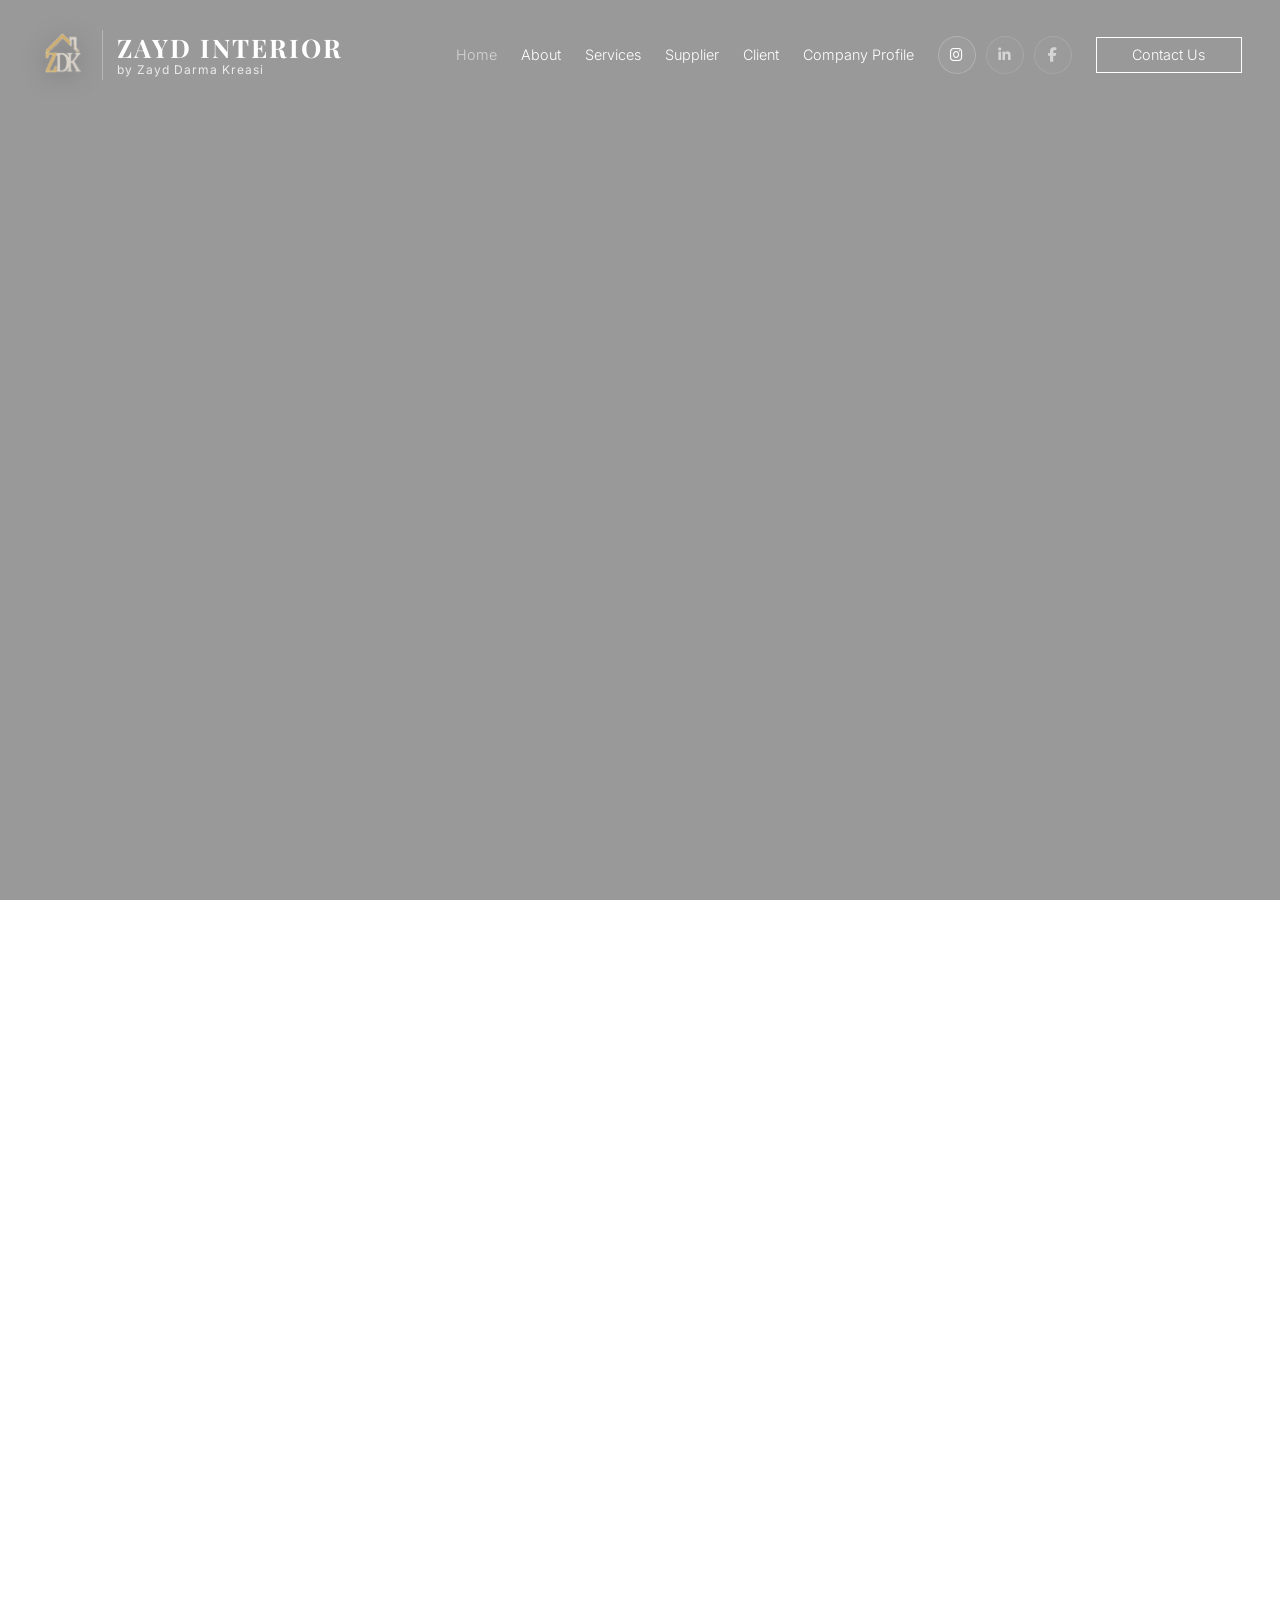
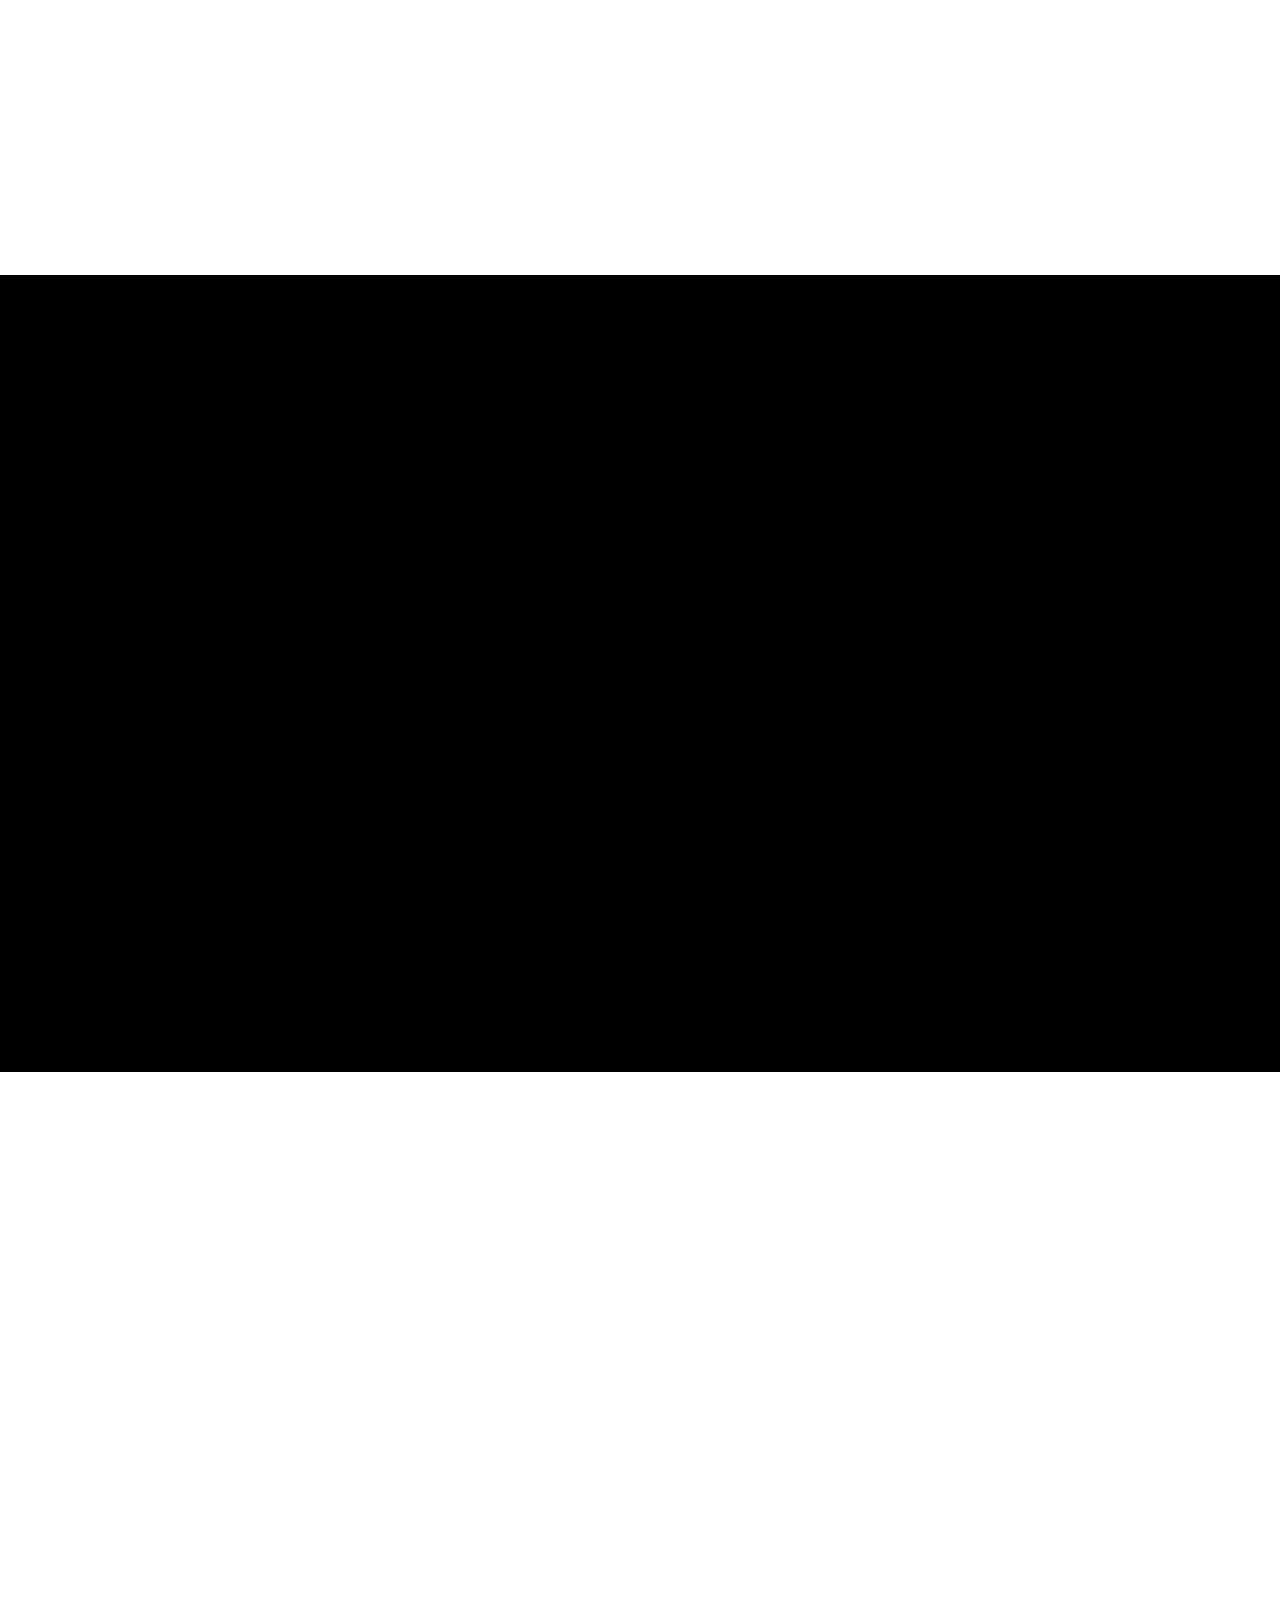
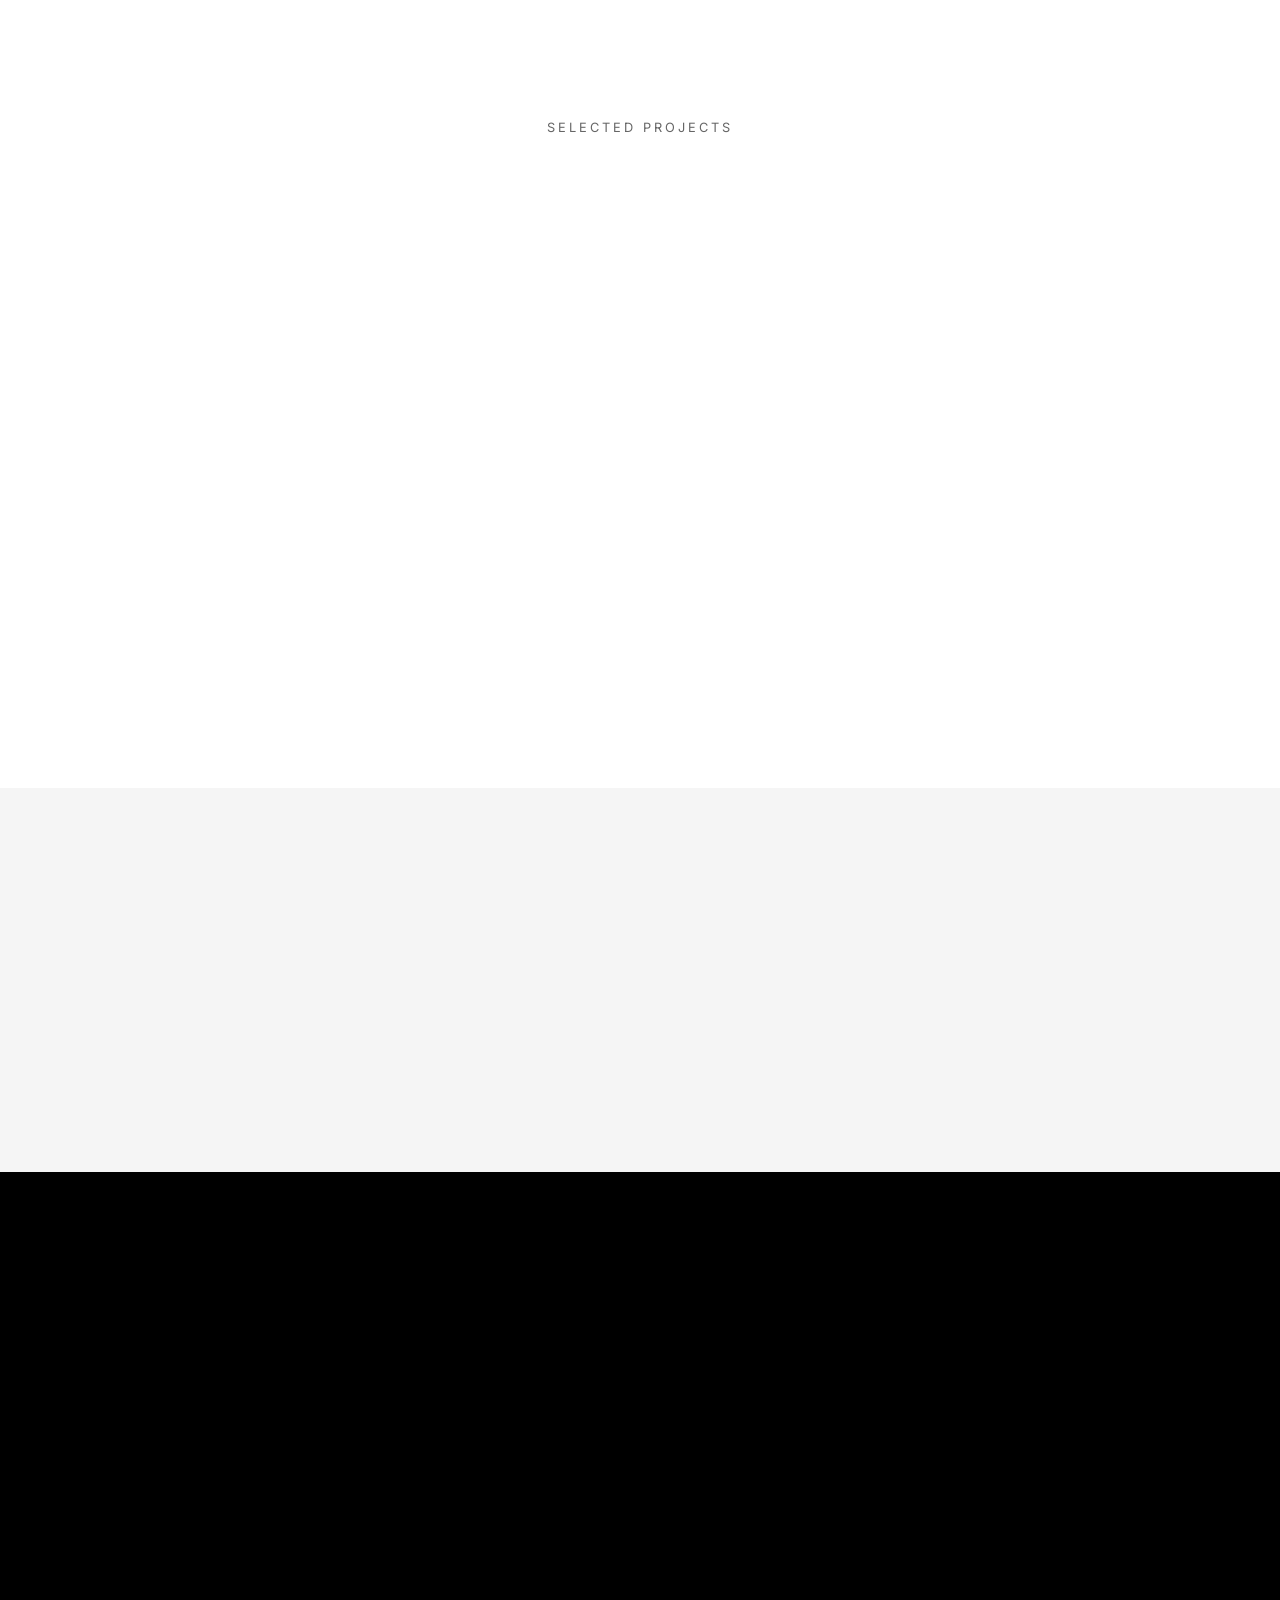
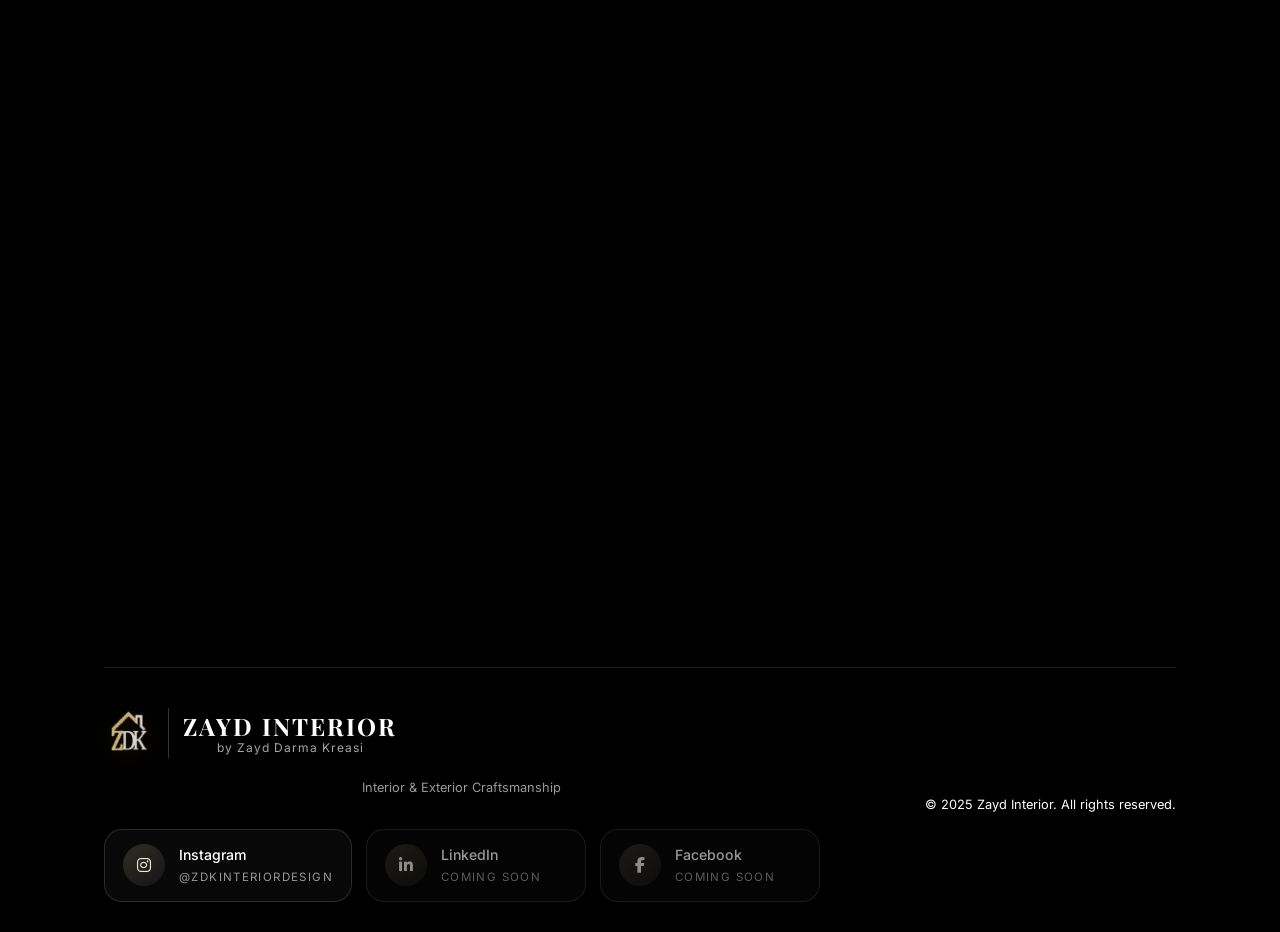
==== index.html @ 75aa4191 "Upload Interior" ====
<!DOCTYPE html>
<html lang="en">
<head>
    <meta charset="UTF-8">
    <meta name="viewport" content="width=device-width, initial-scale=1.0">
    <title>ZAYD INTERIOR | Timeless Interior Design</title>
    <!-- Google Fonts: Playfair Display for Headings, Inter for Body -->
    <link href="https://fonts.googleapis.com/css2?family=Inter:wght@300;400;500&family=Playfair+Display:wght@400;600;700&display=swap" rel="stylesheet">
    <!-- Lucide Icons CDN -->
    <script src="https://unpkg.com/lucide@latest"></script>
    <link rel="stylesheet" href="https://cdnjs.cloudflare.com/ajax/libs/font-awesome/6.5.1/css/all.min.css">
    <link rel="stylesheet" href="style.css">
</head>
<body>

    <!-- NAVBAR -->
    <nav class="navbar" id="navbar">
        <div class="nav-container">
            <!-- Brand Identity -->
            <a href="index.html" class="brand-wrapper">
                <span class="brand-mark" aria-hidden="true">
                    <img src="logo-zdk-transparent.png" alt="" class="brand-img brand-img-light">
                    <img src="logo-zdk-premium-dark.png" alt="" class="brand-img brand-img-dark">
                </span>
                <div class="brand-divider"></div>
                <div class="brand-text-wrapper">
                    <span class="brand-title">ZAYD INTERIOR</span>
                    <span class="brand-subtext">by Zayd Darma Kreasi</span>
                </div>
            </a>
            <button class="mobile-toggle" id="mobile-toggle">
            <i data-lucide="menu"></i>
            </button>
            <ul class="nav-links" id="nav-links">
                <li><a href="index.html" class="active">Home</a></li>
                <li><a href="#about">About</a></li>
                <li><a href="services.html">Services</a></li>
                <li><a href="supplier.html">Supplier</a></li>
                <li><a href="client.html">Client</a></li>
                <li><a href="ZDK.pdf" download>Company Profile</a></li>
                <li class="social-nav">
                    <a href="https://www.instagram.com/zdkinteriordesign/" target="_blank" rel="noreferrer" class="social-icon-link" aria-label="Instagram">
                        <i class="fa-brands fa-instagram"></i>
                    </a>
                    <a href="#" class="social-icon-link is-placeholder" aria-label="LinkedIn coming soon" title="LinkedIn coming soon">
                        <i class="fa-brands fa-linkedin-in"></i>
                    </a>
                    <a href="#" class="social-icon-link is-placeholder" aria-label="Facebook coming soon" title="Facebook coming soon">
                        <i class="fa-brands fa-facebook-f"></i>
                    </a>
                </li>
                <li><a href="#footer" class="contact-btn">Contact Us</a></li>
            </ul>
        </div>
    </nav>

    <!-- HERO SECTION -->
    <section class="hero">
        <div class="hero-overlay"></div>
        <div class="hero-content reveal">
            <span class="subtitle" style="color: rgba(255,255,255,0.8);">PREMIUM DESIGN STUDIO</span>
            <h1>Interior dan Exterior<br>Craftsmanship</h1>
            <p>Turning architectural visions into refined reality with precision and soul.</p>
            <div class="hero-btns">
                <a href="services.html" class="btn-primary">Explore Services</a>
                <a href="#footer" class="btn-outline">Start Project</a>
            </div>
        </div>
    </section>

    <!-- ABOUT SECTION -->
    
    <section class="section about" id="about">
        <div class="container">
            <div class="about-grid">
                <div class="about-text reveal">
                    <span class="subtitle">ESTABLISHED 2010</span>
                    <h2>More Than Just a Best, We Build Great Partnership</h2>

                    <p>
                        PT Zayd Darma Kreasi (ZDK) adalah kontraktor pembuatan interior dan eksterior furnitur yang berdedikasi untuk memberikan pelayanan terbaik guna menjamin kepuasan pelanggan dan mitra bisnis kami.
                    </p>

                    <p>
                        Kami berkomitmen mewujudkan ruang interior menjadi sesuatu yang fungsional, estetis, dan sesuai dengan preferensi pelanggan melalui efisiensi biaya dan waktu.
                    </p>
                    
                    <div class="values-grid">
                        <div class="value-item">
                            <h4>Visi</h4>
                            <p>
                                Menjadi perusahaan jasa yang mampu memberikan pelayanan kepada pelanggan secara paripurna, mampu mewujudkan harapan pendiri dan karyawan, serta menjunjung tinggi nilai-nilai luhur dalam segala aspek kehidupan.
                            </p>
                        </div>
                        <div class="value-item">
                            <h4>Misi</h4>
                            <p>
                                Menyediakan layanan kontraktor interior dan eksterior furnitur yang profesional, kreatif, tepat kualitas, dan kompetitif melalui pengelolaan perusahaan yang efektif agar memberi nilai terbaik bagi pelanggan, mitra, dan masyarakat.
                            </p>
                        </div>
                    </div>
                </div>

                <div class="about-img reveal">
                    <img src="https://images.unsplash.com/photo-1497366216548-37526070297c?auto=format&fit=crop&q=80&w=1200" alt="ZDK Office">
                </div>
            </div>
        </div>
    </section>

    <!-- CORE VALUES (Updated from PDF Page 4) -->
    <section class="section values-section" style="background: #000; color: #fff;">
        <div class="container">
            <div class="section-header reveal">
                <h2 style="color: #fff;">Core Values</h2>
            </div>
            <div class="services-grid">
                <div class="service-card reveal" style="background: #111;">
                    <i data-lucide="users"></i>
                    <h3>Customer Focus</h3>
                    <p>Memberikan pelayanan terbaik dan bermutu secara cepat, tepat, efektif, dan efisien.</p>
                </div>
                <div class="service-card reveal" style="background: #111;">
                    <i data-lucide="award"></i>
                    <h3>Professional</h3>
                    <p>Tim kompeten dan handal. "The Right Man in The Right Place" untuk hasil maksimal.</p>
                </div>
                <div class="service-card reveal" style="background: #111;">
                    <i data-lucide="shield-check"></i>
                    <h3>Integritas</h3>
                    <p>Menjunjung tinggi standar etika dan patuh pada peraturan hukum yang berlaku.</p>
                </div>
                <div class="service-card reveal" style="background: #111;">
                    <i data-lucide="lightbulb"></i>
                    <h3>Innovative</h3>
                    <p>Berani beradaptasi dan terbuka terhadap cara-cara baru yang inovatif.</p>
                </div>
            </div>
        </div>
    </section>


    <!-- FEATURED SERVICES PREVIEW -->
    <section class="section">
        <div class="container">
            <div class="section-header reveal">
                <h2>Our Services</h2>
                <a href="services.html" class="text-link">Lihat Detail <i data-lucide="arrow-right"></i></a>
            </div>
            <div class="services-grid">
                <div class="service-card reveal">
                    <h3>Interior and Exterior Design</h3>
                    <p>Merancang ruang yang unik, memikat, dan sesuai dengan gaya estetika Anda.</p>
                </div>
                <div class="service-card reveal">
                    <h3>Custom Furniture</h3>
                    <p>Produksi furnitur kustom berkualitas tinggi: lemari, meja, kursi, dan rak.</p>
                </div>
                <div class="service-card reveal">
                    <h3>Architectural Services</h3>
                    <p>Perencanaan, desain, hingga pengawasan pembangunan struktur fisik bangunan.</p>
                </div>
            </div>
        </div>
    </section>


    <!-- PORTFOLIO GRID -->
    <section class="section portfolio">
        <div class="container">
            <span class="subtitle center">SELECTED PROJECTS</span>
            <div class="portfolio-grid">
                <div class="portfolio-item reveal">
                    <img src="https://images.unsplash.com/photo-1600210492486-724fe5c67fb0?auto=format&fit=crop&q=80&w=800" alt="Project 1">
                    <div class="overlay">
                        <span>Modern Penthouse</span>
                    </div>
                </div>
                <div class="portfolio-item reveal">
                    <img src="https://images.unsplash.com/photo-1600607687920-4e2a09cf159d?auto=format&fit=crop&q=80&w=800" alt="Project 2">
                    <div class="overlay">
                        <span>Minimalist Studio</span>
                    </div>
                </div>
                <div class="portfolio-item reveal">
                    <img src="https://images.unsplash.com/photo-1600566753376-12c8ab7fb75b?auto=format&fit=crop&q=80&w=800" alt="Project 3">
                    <div class="overlay">
                        <span>The Glass House</span>
                    </div>
                </div>
            </div>
        </div>
    </section>

    <!-- TESTIMONIAL -->
    <section class="section testimonial">
        <div class="container">
            <div class="testimonial-content reveal">
                <i data-lucide="quote" class="quote-icon"></i>
                <p class="quote-text">"Aetheria transformed our vision into a reality that exceeded all expectations. Their eye for detail and commitment to minimalism is unparalleled."</p>
                <span class="author">— Alexander Vane, CEO of Zenith</span>
            </div>
        </div>
    </section>

    <!-- FOOTER -->
    <!-- FOOTER & CONTACT SECTION -->
    <footer class="footer" id="footer">
        <div class="container">
            <div class="contact-header reveal">
                <span class="subtitle">KONTAK INFORMASI</span>
                <h2>"Quality Product, Honest Service, Great Value"</h2>
            </div>

            <div class="contact-info-grid reveal">
                <div class="info-card">
                    <i data-lucide="map-pin"></i>
                    <h4>Main Office</h4>
                    <p>Mediterania Regency Cikunir Blok C104–105, Bekasi Selatan</p>
                </div>
                <div class="info-card">
                    <i data-lucide="building"></i>
                    <h4>Rep. Office</h4>
                    <p>Jl. Jempang BII/13, Bendungan Hilir, Jakarta Pusat</p>
                </div>
                <div class="info-card">
                    <i data-lucide="factory"></i>
                    <h4>Workshop</h4>
                    <p>Jl. Al-Husnah No.89, Jatikramat, Jatiasih Bekasi</p>
                </div>
                <div class="info-card">
                    <i data-lucide="phone"></i>
                    <h4>WhatsApp</h4>
                    <p>+62 813-8032-2095</p>
                    <a href="https://wa.me/6281380322095" class="info-link">Hubungi Kami</a>
                </div>
                <div class="info-card">
                    <i data-lucide="instagram"></i>
                    <h4>Instagram</h4>
                    <p>@zdkinteriordesign</p>
                    <a href="https://www.instagram.com/zdkinteriordesign/" target="_blank" class="info-link">Follow Portfolio</a>
                </div>
            </div>

            <div class="footer-main-grid">
                <!-- Contact Form -->
                <div class="footer-form reveal">
                    <form id="contactForm">
                        <div class="form-row">
                            <input type="text" placeholder="Full Name" required>
                            <input type="email" placeholder="Email Address" required>
                        </div>
                        <textarea placeholder="Message" rows="5" required></textarea>
                        <button type="submit" class="btn-primary">Send Inquiry</button>
                    </form>
                </div>

                <!-- Map Embed (Monochrome Style via CSS) -->
                <div class="footer-map reveal" id="map-frame">
                    <iframe 
                        src="https://www.google.com/maps/embed?pb=!1m17!1m12!1m3!1d991.4939442879167!2d106.95720108638587!3d-6.266915942845864!2m3!1f0!2f0!3f0!3m2!1i1024!2i768!4f13.1!3m2!1m1!2s!5e0!3m2!1sid!2sid!4v1776066994315!5m2!1sid!2sid" 
                        width="100%" height="300" style="border:0;" allowfullscreen="" loading="lazy">
                    </iframe>
                </div>
            </div>

            <div class="footer-bottom">
                <div class="footer-info">
                    <a href="index.html" class="brand-wrapper footer-brand">
                        <span class="brand-mark" aria-hidden="true">
                            <img src="logo-zdk-transparent.png" alt="" class="brand-img brand-img-light">
                            <img src="logo-zdk-premium-dark.png" alt="" class="brand-img brand-img-dark">
                        </span>
                        <div class="brand-divider"></div>
                        <div class="brand-text-wrapper">
                            <span class="brand-title">ZAYD INTERIOR</span>
                            <span class="brand-subtext">by Zayd Darma Kreasi</span>
                        </div>
                    </a>
                    <p>Interior & Exterior Craftsmanship</p>

                    <div class="social-links">
                        <a href="https://www.instagram.com/zdkinteriordesign/" target="_blank" rel="noreferrer" class="social-badge-link">
                            <span class="social-badge-icon"><i class="fa-brands fa-instagram"></i></span>
                            <span class="social-badge-copy">
                                <span class="social-platform">Instagram</span>
                                <span class="social-handle">@zdkinteriordesign</span>
                            </span>
                        </a>
                        <a href="#" class="social-badge-link is-placeholder" aria-label="LinkedIn coming soon" title="LinkedIn coming soon">
                            <span class="social-badge-icon"><i class="fa-brands fa-linkedin-in"></i></span>
                            <span class="social-badge-copy">
                                <span class="social-platform">LinkedIn</span>
                                <span class="social-handle">Coming soon</span>
                            </span>
                        </a>
                        <a href="#" class="social-badge-link is-placeholder" aria-label="Facebook coming soon" title="Facebook coming soon">
                            <span class="social-badge-icon"><i class="fa-brands fa-facebook-f"></i></span>
                            <span class="social-badge-copy">
                                <span class="social-platform">Facebook</span>
                                <span class="social-handle">Coming soon</span>
                            </span>
                        </a>
                    </div>
                </div>
                <p>&copy; 2025 Zayd Interior. All rights reserved.</p>
            </div>
        </div>
    </footer>

    <script src="script.js"></script>
</body>
</html>
---- style.css ----
/* GLOBAL STYLES */
:root {
    --black: #000000;
    --white: #ffffff;
    --gray-light: #f5f5f5;
    --gray-text: #666666;
    --transition: all 0.4s cubic-bezier(0.165, 0.84, 0.44, 1);
}

* {
    margin: 0;
    padding: 0;
    box-sizing: border-box;
}

html {
    scroll-behavior: smooth;
}

body {
    font-family: 'Inter', sans-serif;
    line-height: 1.6;
    color: var(--black);
    background-color: var(--white);
    overflow-x: hidden;
}

h1, h2, h3 {
    font-family: 'Playfair Display', serif;
    font-weight: 600;
}

a {
    text-decoration: none;
    color: inherit;
    transition: var(--transition);
}

ul { list-style: none; }

img {
    width: 100%;
    display: block;
    object-fit: cover;
}

.container {
    max-width: 1200px;
    margin: 0 auto;
    padding: 0 5%;
}

.section {
    padding: 100px 0;
}

.subtitle {
    display: block;
    font-size: 0.8rem;
    letter-spacing: 3px;
    text-transform: uppercase;
    margin-bottom: 20px;
    color: var(--gray-text);
}

.subtitle.center { text-align: center; }

/* NAVBAR */
.navbar {
    position: fixed;
    top: 0;
    width: 100%;
    padding: 30px 0;
    z-index: 1000;
    transition: var(--transition);
}

.navbar.solid {
    background: var(--white);
    padding: 15px 0;
    box-shadow: 0 2px 10px rgba(0,0,0,0.05);
}

.navbar.solid .nav-links a {
    color: var(--black);
}


.nav-container {
    max-width: 1440px;
    margin: 0 auto;
    display: flex;
    justify-content: space-between;
    align-items: center;
    gap: 28px;
    padding: 0 3%;
}

.nav-icon-link {
    display: flex;
    align-items: center;
    color: inherit;
    opacity: 0.8;
    transition: var(--transition);
}

.nav-icon-link:hover {
    opacity: 1;
    transform: translateY(-2px);
}

.nav-icon-link i {
    width: 20px;
    height: 20px;
}

.nav-links {
    display: flex;
    gap: 24px;
    align-items: center;
    flex-wrap: nowrap;
    justify-content: flex-end;
}

.nav-links a {
    color: var(--white);
    font-size: 0.9rem;
    font-weight: 300;
    white-space: nowrap;
}

.nav-links a:hover, .nav-links a.active {
    opacity: 0.6;
}

.social-nav {
    display: flex;
    align-items: center;
    gap: 10px;
}

.social-icon-link {
    width: 38px;
    height: 38px;
    display: inline-flex;
    align-items: center;
    justify-content: center;
    border: 1px solid rgba(255, 255, 255, 0.22);
    border-radius: 999px;
    color: inherit;
    background: rgba(255, 255, 255, 0.04);
    backdrop-filter: blur(10px);
    transition: var(--transition);
}

.social-icon-link:hover {
    transform: translateY(-2px);
    border-color: rgba(255, 255, 255, 0.45);
    background: rgba(255, 255, 255, 0.1);
}

.social-icon-link.is-placeholder {
    opacity: 0.58;
    pointer-events: none;
    cursor: default;
}

.social-icon-link.is-placeholder:hover {
    transform: none;
    background: rgba(255, 255, 255, 0.04);
    border-color: rgba(255, 255, 255, 0.22);
}

.contact-btn {
    display: inline-flex;
    align-items: center;
    justify-content: center;
    border: 1px solid currentColor;
    padding: 10px 22px;
    min-width: 146px;
    white-space: nowrap;
    line-height: 1;
    flex-shrink: 0;
}

.mobile-toggle {
    display: none;
    background: none;
    border: none;
    color: inherit;
    cursor: pointer;
}

/* HERO */
.hero {
    height: 100vh;
    background: url('https://images.unsplash.com/photo-1618221195710-dd6b41faaea6?auto=format&fit=crop&q=80&w=1920') no-repeat center center/cover;
    display: flex;
    align-items: center;
    position: relative;
    color: var(--white);
}

.hero-overlay {
    position: absolute;
    top: 0; left: 0; width: 100%; height: 100%;
    background: rgba(0,0,0,0.4);
}

.hero-content {
    position: relative;
    z-index: 1;
    max-width: 800px;
    margin-left: 10%;
}

.hero h1 {
    font-size: clamp(2.5rem, 7vw, 5.5rem); /* Lebih bold dan besar */
    line-height: 1;
    margin-bottom: 25px;
    font-weight: 700;
}

.hero-btns {
    display: flex;
    gap: 20px;
}

.hero p {
    font-size: 1.2rem;
    margin-bottom: 40px;
    font-weight: 300;
}

/* BUTTONS */
.btn-primary {
    display: inline-block;
    padding: 15px 35px;
    background: var(--black);
    color: var(--white) !important;
    border: 1px solid var(--black);
    text-transform: uppercase;
    font-size: 0.8rem;
    letter-spacing: 2px;
}

.btn-primary:hover {
    background: transparent;
    color: var(--black) !important;
}

.btn-outline {
    display: inline-block;
    padding: 15px 35px;
    background: transparent;
    color: var(--white) !important;
    border: 1px solid var(--white);
    text-transform: uppercase;
    font-size: 0.8rem;
    letter-spacing: 2px;
    transition: var(--transition);
}

.btn-outline:hover {
    background: var(--white);
    color: var(--black) !important;
}

/* ABOUT */
.about-grid {
    display: grid;
    grid-template-columns: 1fr 1fr;
    gap: 80px;
    align-items: center;
}

/* HEADING */
.about-text h2 {
    font-size: 2.5rem;
    margin-bottom: 25px;
    line-height: 1.3;
}

/* JUSTIFIED PARAGRAPH (FIX RATA KIRI-KANAN) */
.about-text p {
    text-align: justify;
    text-justify: inter-word;
    line-height: 1.8;
    margin-bottom: 16px;
    color: var(--gray-text);
}

/* VISUAL FIX: kurangi “word stretching” di layar kecil */
@media (max-width: 768px) {
    .about-text p {
        text-align: left;
    }
}

/* VALUES SECTION */
.values-grid {
    margin-top: 30px;
    padding-left: 20px;
    border-left: 2px solid var(--black);
}

/* ITEM */
.value-item {
    margin-bottom: 20px;
}

.value-item + .value-item {
    margin-top: 26px;
    padding-top: 26px;
    border-top: 1px solid rgba(0, 0, 0, 0.08);
}

.value-item h4 {
    font-size: 1rem;
    margin-bottom: 8px;
}

/* TEXT DALAM VALUE IKUT JUSTIFY */
.value-item p {
    text-align: justify;
    text-justify: inter-word;
    line-height: 1.7;
}

/* IMAGE */
.about-img img {
    width: 100%;
    height: 100%;
    border-radius: 12px;
    object-fit: cover;
}

/* RESPONSIVE GRID */
@media (max-width: 992px) {
    .about-grid {
        grid-template-columns: 1fr;
        gap: 40px;
    }
}

.service-desc span {
    font-size: 0.9rem;
    font-weight: 700;
    letter-spacing: 2px;
    color: var(--gray-text);
    display: block;
    margin-bottom: 10px;
}


/* SERVICE CARDS */
.section-header {
    display: flex;
    justify-content: space-between;
    align-items: flex-end;
    margin-bottom: 60px;
}

.section-header h2 { font-size: 2.5rem; }

.services-grid {
    display: grid;
    grid-template-columns: repeat(3, 1fr);
    gap: 30px;
}

.service-card {
    padding: 50px 40px;
    background: var(--gray-light);
    transition: var(--transition);
}

.service-card:hover {
    transform: translateY(-10px);
    background: var(--black);
    color: var(--white);
}

.service-card i {
    width: 32px; height: 32px;
    margin-bottom: 30px;
}

.service-card h3 {
    margin-bottom: 15px;
}

/* SUPPLIER PAGE */
.supplier-page {
    background:
        radial-gradient(circle at top left, rgba(208, 177, 126, 0.12), transparent 30%),
        radial-gradient(circle at top right, rgba(0, 0, 0, 0.06), transparent 35%),
        linear-gradient(135deg, #f8f4ee 0%, #f2ede5 44%, #fcfbf8 100%);
}

.supplier-hero {
    position: relative;
    padding: 170px 0 100px;
    overflow: hidden;
}

.supplier-hero::before,
.supplier-hero::after {
    content: "";
    position: absolute;
    inset: auto;
    border-radius: 999px;
    filter: blur(10px);
    pointer-events: none;
}

.supplier-hero::before {
    width: 320px;
    height: 320px;
    top: 40px;
    right: -80px;
    background: rgba(205, 174, 121, 0.18);
}

.supplier-hero::after {
    width: 240px;
    height: 240px;
    bottom: -30px;
    left: -40px;
    background: rgba(255, 255, 255, 0.65);
}

.supplier-shell {
    position: relative;
    z-index: 1;
    display: grid;
    grid-template-columns: 1.05fr 0.95fr;
    gap: 40px;
    align-items: start;
}

.supplier-intro .subtitle {
    margin-bottom: 18px;
}

.supplier-intro h1 {
    font-size: clamp(2.8rem, 7vw, 5.5rem);
    line-height: 0.96;
    margin-bottom: 24px;
}

.supplier-intro p {
    max-width: 640px;
    font-size: 1.02rem;
    color: #5f5a54;
    line-height: 1.9;
}

.supplier-metrics {
    display: grid;
    grid-template-columns: repeat(2, minmax(0, 1fr));
    gap: 18px;
}

.metric-card {
    padding: 24px;
    border-radius: 22px;
    background: rgba(255, 255, 255, 0.46);
    border: 1px solid rgba(255, 255, 255, 0.68);
    backdrop-filter: blur(18px);
    box-shadow: 0 24px 50px rgba(29, 23, 18, 0.08);
}

.metric-card strong {
    display: block;
    margin-bottom: 8px;
    font-family: 'Playfair Display', serif;
    font-size: 2rem;
    line-height: 1;
    color: #181614;
}

.metric-card span {
    font-size: 0.85rem;
    letter-spacing: 0.16em;
    text-transform: uppercase;
    color: #7f766b;
}

.supplier-showcase {
    padding: 20px 0 120px;
}

.supplier-showcase .section-header {
    display: grid;
    grid-template-columns: minmax(0, 1.08fr) minmax(360px, 0.92fr);
    gap: 48px;
    align-items: flex-start;
}

.supplier-showcase .section-header > div {
    max-width: 760px;
}

.supplier-showcase .section-header h2 {
    max-width: 700px;
    line-height: 1.08;
}

.supplier-showcase .section-header p {
    max-width: 540px;
    justify-self: end;
    margin-top: 6px;
    color: #6e665d;
    line-height: 1.8;
}

.supplier-grid-board {
    position: relative;
    padding: 34px;
    border-radius: 34px;
    background: rgba(255, 255, 255, 0.5);
    border: 1px solid rgba(255, 255, 255, 0.72);
    backdrop-filter: blur(20px);
    box-shadow: 0 30px 80px rgba(29, 23, 18, 0.08);
    overflow: hidden;
}

.supplier-grid-board::before {
    content: "";
    position: absolute;
    inset: 0;
    background:
        linear-gradient(120deg, rgba(255, 255, 255, 0.7), transparent 34%),
        linear-gradient(180deg, rgba(255, 255, 255, 0.08), transparent 40%);
    pointer-events: none;
}

.supplier-grid {
    position: relative;
    z-index: 1;
    display: grid;
    grid-template-columns: repeat(4, minmax(0, 1fr));
    gap: 18px;
}

.supplier-card {
    min-height: 160px;
    padding: 22px 20px;
    display: flex;
    flex-direction: column;
    justify-content: space-between;
    border-radius: 24px;
    background: rgba(255, 255, 255, 0.62);
    border: 1px solid rgba(160, 145, 123, 0.14);
    box-shadow: inset 0 1px 0 rgba(255, 255, 255, 0.5);
    transition: var(--transition);
}

.supplier-card:hover {
    transform: translateY(-8px);
    background: rgba(255, 255, 255, 0.88);
    box-shadow: 0 20px 44px rgba(36, 28, 22, 0.08);
}

.supplier-mark {
    display: inline-flex;
    align-items: center;
    justify-content: center;
    width: 44px;
    height: 44px;
    border-radius: 16px;
    background: linear-gradient(145deg, #1a1713, #3b332a);
    color: #f4ebdb;
    font-size: 0.84rem;
    font-weight: 700;
    letter-spacing: 0.12em;
    text-transform: uppercase;
}

.supplier-card:nth-child(3n) .supplier-mark,
.supplier-card:nth-child(7n) .supplier-mark {
    background: linear-gradient(145deg, #b0884e, #e1c38f);
    color: #231a10;
}

.supplier-card h3 {
    font-size: 1.35rem;
    margin-top: 26px;
    margin-bottom: 10px;
    line-height: 1.15;
}

.supplier-card p {
    color: #6c6258;
    line-height: 1.7;
    font-size: 0.92rem;
}

.supplier-category {
    display: inline-block;
    margin-top: 20px;
    font-size: 0.72rem;
    letter-spacing: 0.14em;
    text-transform: uppercase;
    color: #8d7f70;
}

.supplier-note {
    margin-top: 26px;
    padding: 24px 28px;
    border-left: 3px solid rgba(176, 136, 78, 0.7);
    background: rgba(255, 255, 255, 0.4);
    border-radius: 22px;
}

.supplier-note p {
    color: #635a51;
    line-height: 1.8;
}

@media (max-width: 1100px) {
    .supplier-shell {
        grid-template-columns: 1fr;
    }

    .supplier-showcase .section-header {
        grid-template-columns: 1fr;
        gap: 18px;
    }

    .supplier-showcase .section-header p {
        max-width: none;
        justify-self: start;
        margin-top: 0;
    }

    .supplier-grid {
        grid-template-columns: repeat(3, minmax(0, 1fr));
    }
}

@media (max-width: 820px) {
    .supplier-grid {
        grid-template-columns: repeat(2, minmax(0, 1fr));
    }
}

@media (max-width: 640px) {
    .supplier-hero {
        padding: 140px 0 80px;
    }

    .supplier-grid-board {
        padding: 22px;
        border-radius: 24px;
    }

    .supplier-grid {
        grid-template-columns: 1fr;
    }

    .supplier-intro h1 {
        line-height: 1.02;
    }

    .supplier-metrics {
        grid-template-columns: 1fr 1fr;
    }
}

/* PORTFOLIO */
.portfolio-grid {
    display: grid;
    grid-template-columns: repeat(3, 1fr);
    gap: 20px;
    margin-top: 50px;
}

.portfolio-item {
    position: relative;
    overflow: hidden;
    height: 500px;
}

.portfolio-item img {
    height: 100%;
    transition: var(--transition);
}

.portfolio-item .overlay {
    position: absolute;
    top: 0; left: 0; width: 100%; height: 100%;
    background: rgba(0,0,0,0.7);
    display: flex;
    align-items: center;
    justify-content: center;
    opacity: 0;
    transition: var(--transition);
}

.portfolio-item:hover img { transform: scale(1.1); }
.portfolio-item:hover .overlay { opacity: 1; }

.portfolio-item .overlay span {
    color: var(--white);
    text-transform: uppercase;
    letter-spacing: 2px;
    border-bottom: 1px solid var(--white);
    padding-bottom: 5px;
}

/* TESTIMONIAL */
.testimonial {
    background: var(--gray-light);
    text-align: center;
}

.testimonial-content {
    max-width: 800px;
    margin: 0 auto;
}

.quote-icon {
    width: 50px; height: 50px;
    margin-bottom: 30px;
    opacity: 0.2;
}

.quote-text {
    font-family: 'Playfair Display', serif;
    font-size: 1.8rem;
    font-style: italic;
    margin-bottom: 20px;
}

/* SERVICES PAGE SPECIFIC */
.page-header {
    padding: 150px 0 80px;
    background: var(--white);
    text-align: center;
}

.page-header h1 { font-size: 4rem; }

.service-row {
    display: grid;
    grid-template-columns: 1fr 1fr;
    gap: 80px;
    align-items: center;
    margin-bottom: 120px;
}

.service-row.reverse {
    direction: rtl;
}

.service-row.reverse .service-desc {
    direction: ltr;
}

.service-desc h2 {
    font-size: 2.5rem;
    margin-bottom: 20px;
}

/* FOOTER */
.footer {
    background: var(--black);
    color: var(--white);
    padding: 80px 0 30px;
}

.footer-grid {
    display: grid;
    grid-template-columns: 2fr 2fr 1fr;
    gap: 80px;
    margin-bottom: 80px;
}

.footer-info h2 { font-size: 2rem; margin-bottom: 20px; }
.footer-info p { opacity: 0.6; margin-bottom: 30px; }

.socials { display: flex; gap: 20px; }
.socials a:hover { opacity: 0.6; }

.footer-form input, .footer-form textarea {
    width: 100%;
    background: transparent;
    border: none;
    border-bottom: 1px solid rgba(255,255,255,0.2);
    padding: 15px 0;
    color: var(--white);
    margin-bottom: 20px;
    font-family: inherit;
}

.footer-links h4 { margin-bottom: 25px; }
.footer-links li { margin-bottom: 12px; }
.footer-links a { opacity: 0.6; font-size: 0.9rem; }
.footer-links a:hover { opacity: 1; }

/* ANIMATIONS */
.reveal {
    opacity: 0;
    transform: translateY(30px);
    transition: all 0.8s ease-out;
}

.reveal.active {
    opacity: 1;
    transform: translateY(0);
}

/* CONTACT SECTION UPDATES */
.contact-header {
    text-align: center;
    margin-bottom: 60px;
}

.contact-header h2 {
    font-size: 3rem;
}

.contact-info-grid {
    display: grid;
    grid-template-columns: repeat(4, 1fr);
    gap: 20px;
    margin-bottom: 80px;
}

/* Mengatur agar info card di footer lebih rapat untuk 3 alamat */
.contact-info-grid {
    grid-template-columns: repeat(auto-fit, minmax(250px, 1fr));
    gap: 15px;
}

.info-card h4 {
    color: #fff;
    opacity: 0.9;
    font-weight: 600;
}

.info-card {
    padding: 40px 20px;
    border: 1px solid rgba(255,255,255,0.1);
    text-align: center;
    transition: var(--transition);
}

.info-card:hover {
    background: rgba(255,255,255,0.05);
    border-color: var(--white);
}

.info-card i {
    width: 28px;
    height: 28px;
    margin-bottom: 20px;
    color: var(--white);
}

.info-card h4 {
    font-family: 'Inter', sans-serif;
    font-size: 0.8rem;
    text-transform: uppercase;
    letter-spacing: 1.5px;
    margin-bottom: 10px;
    opacity: 0.6;
}

.info-card p {
    font-size: 1rem;
    margin-bottom: 15px;
}

.info-link {
    font-size: 0.75rem;
    text-transform: uppercase;
    letter-spacing: 1px;
    border-bottom: 1px solid var(--white);
    padding-bottom: 2px;
}

/* FOOTER MAIN GRID (FORM & MAP) */
.footer-main-grid {
    display: grid;
    grid-template-columns: 1.5fr 1fr;
    gap: 50px;
    align-items: start;
    margin-bottom: 60px;
}

.form-row {
    display: grid;
    grid-template-columns: 1fr 1fr;
    gap: 20px;
}

/* GOOGLE MAPS MONOCHROME FILTER */
.footer-map {
    filter: grayscale(1) invert(1) contrast(1.2); /* Membuat peta jadi hitam putih */
    border: 1px solid rgba(255,255,255,0.1);
    height: 300px;
}

.footer-bottom {
    display: flex;
    justify-content: space-between;
    align-items: center;
    padding-top: 40px;
    border-top: 1px solid rgba(255,255,255,0.1);
    text-align: center;
    font-size: 0.8rem;
}

.social-links {
    display: flex;
    flex-wrap: wrap;
    gap: 14px;
}

.social-badge-link {
    min-width: 220px;
    display: inline-flex;
    align-items: center;
    gap: 14px;
    padding: 14px 18px;
    border: 1px solid rgba(255, 255, 255, 0.14);
    border-radius: 18px;
    background: rgba(255, 255, 255, 0.03);
    color: var(--white);
    transition: var(--transition);
}

.social-badge-link:hover {
    transform: translateY(-3px);
    border-color: rgba(212, 175, 55, 0.35);
    background: rgba(255, 255, 255, 0.06);
}

.social-badge-link.is-placeholder {
    opacity: 0.6;
    pointer-events: none;
    cursor: default;
}

.social-badge-link.is-placeholder:hover {
    transform: none;
    border-color: rgba(255, 255, 255, 0.14);
    background: rgba(255, 255, 255, 0.03);
}

.social-badge-icon {
    width: 42px;
    height: 42px;
    flex: 0 0 42px;
    display: inline-flex;
    align-items: center;
    justify-content: center;
    border-radius: 999px;
    background: linear-gradient(145deg, rgba(231, 212, 173, 0.18), rgba(255, 255, 255, 0.05));
    color: #f0e8db;
    font-size: 1rem;
}

.social-badge-copy {
    display: flex;
    flex-direction: column;
    align-items: flex-start;
    gap: 2px;
}

.social-platform {
    font-size: 0.88rem;
    font-weight: 500;
    color: var(--white);
}

.social-handle {
    font-size: 0.72rem;
    letter-spacing: 0.12em;
    text-transform: uppercase;
    color: rgba(255, 255, 255, 0.58);
}

/* RESPONSIVE CONTACT */
@media (max-width: 992px) {
    .contact-info-grid {
        grid-template-columns: repeat(2, 1fr);
    }
    .footer-main-grid {
        grid-template-columns: 1fr;
    }
    .form-row {
        grid-template-columns: 1fr;
    }
}

@media (max-width: 576px) {
    .contact-info-grid {
        grid-template-columns: 1fr;
    }
    .contact-header h2 {
        font-size: 2rem;
    }
}

/* BRAND SYSTEM */
.brand-wrapper {
    display: flex;
    align-items: center;
    text-decoration: none;
    gap: 14px;
    color: var(--white);
    transition: var(--transition);
    flex-shrink: 0;
}

.brand-mark {
    position: relative;
    width: 50px;
    height: 50px;
    flex: 0 0 50px;
}

.brand-img {
    position: absolute;
    inset: 0;
    width: 100%;
    height: 100%;
    transition: all 0.4s ease;
    object-fit: contain;
}

.brand-img-dark {
    opacity: 0;
}

.brand-divider {
    width: 1px;
    align-self: stretch;
    min-height: 40px;
    background-color: rgba(255, 255, 255, 0.3);
}

.brand-text-wrapper {
    display: flex;
    flex-direction: column;
    justify-content: center;
    line-height: 1.2;
    min-width: 0;
    flex-shrink: 0;
}

.brand-title {
    font-family: 'Playfair Display', serif;
    font-size: 1.6rem;
    font-weight: 700;
    letter-spacing: 2px;
    color: #ffffff;
    text-transform: uppercase;
    white-space: nowrap;
}

.brand-subtext {
    font-family: 'Inter', sans-serif;
    font-size: 0.75rem;
    font-weight: 400;
    letter-spacing: 1px;
    color: rgba(255, 255, 255, 0.8);
    white-space: nowrap;
}

.navbar.solid .brand-wrapper {
    color: var(--black);
}

.navbar.solid .social-icon-link {
    border-color: rgba(0, 0, 0, 0.12);
    background: rgba(0, 0, 0, 0.02);
}

.navbar.solid .social-icon-link:hover {
    border-color: rgba(0, 0, 0, 0.24);
    background: rgba(0, 0, 0, 0.05);
}

.navbar.solid .brand-divider {
    background-color: rgba(0, 0, 0, 0.1);
}

.navbar.solid .brand-title {
    color: #000000;
}

.navbar.solid .brand-subtext {
    color: #666666;
}

.navbar:not(.solid) .brand-img-light,
.footer-brand .brand-img-light {
    opacity: 0;
}

.navbar:not(.solid) .brand-img-dark,
.footer-brand .brand-img-dark {
    opacity: 1;
}

.navbar:not(.solid) .brand-img-dark {
    filter: drop-shadow(0 4px 12px rgba(0, 0, 0, 0.28));
}

.footer-brand {
    margin-bottom: 20px;
    color: var(--white);
}

.footer-brand .brand-img {
    transform: translateZ(0);
}

.footer-brand .brand-img-dark {
    filter: drop-shadow(0 2px 10px rgba(212, 175, 55, 0.12));
}

.footer-brand .brand-divider {
    background-color: rgba(255, 255, 255, 0.2);
}

.footer-brand .brand-title {
    color: var(--white);
    font-size: 1.5rem;
}

.footer-brand .brand-subtext {
    color: rgba(255, 255, 255, 0.65);
}

/* MOBILE RESPONSIVE */
@media (max-width: 992px) {
    .about-grid, .services-grid, .portfolio-grid, .footer-grid, .service-row {
        grid-template-columns: 1fr;
        gap: 40px;
    }
    .nav-links li {
        margin: 15px 0;
    }
    .nav-icon-link {
        justify-content: center;
        padding: 10px;
    }
    .service-row.reverse { direction: ltr; }
    .hero-content { margin-left: 5%; }
    .nav-links { display: none; } /* Simplified for demo, can add JS mobile menu */
    .mobile-toggle { display: block; }
    .social-nav {
        justify-content: center;
        width: 100%;
    }
    .social-badge-link {
        width: 100%;
        min-width: 0;
    }
    .brand-title {
        font-size: 1.2rem;
        letter-spacing: 1.5px;
    }
    .brand-subtext {
        font-size: 0.65rem;
    }
    .brand-mark {
        width: 42px;
        height: 42px;
        flex-basis: 42px;
    }
}
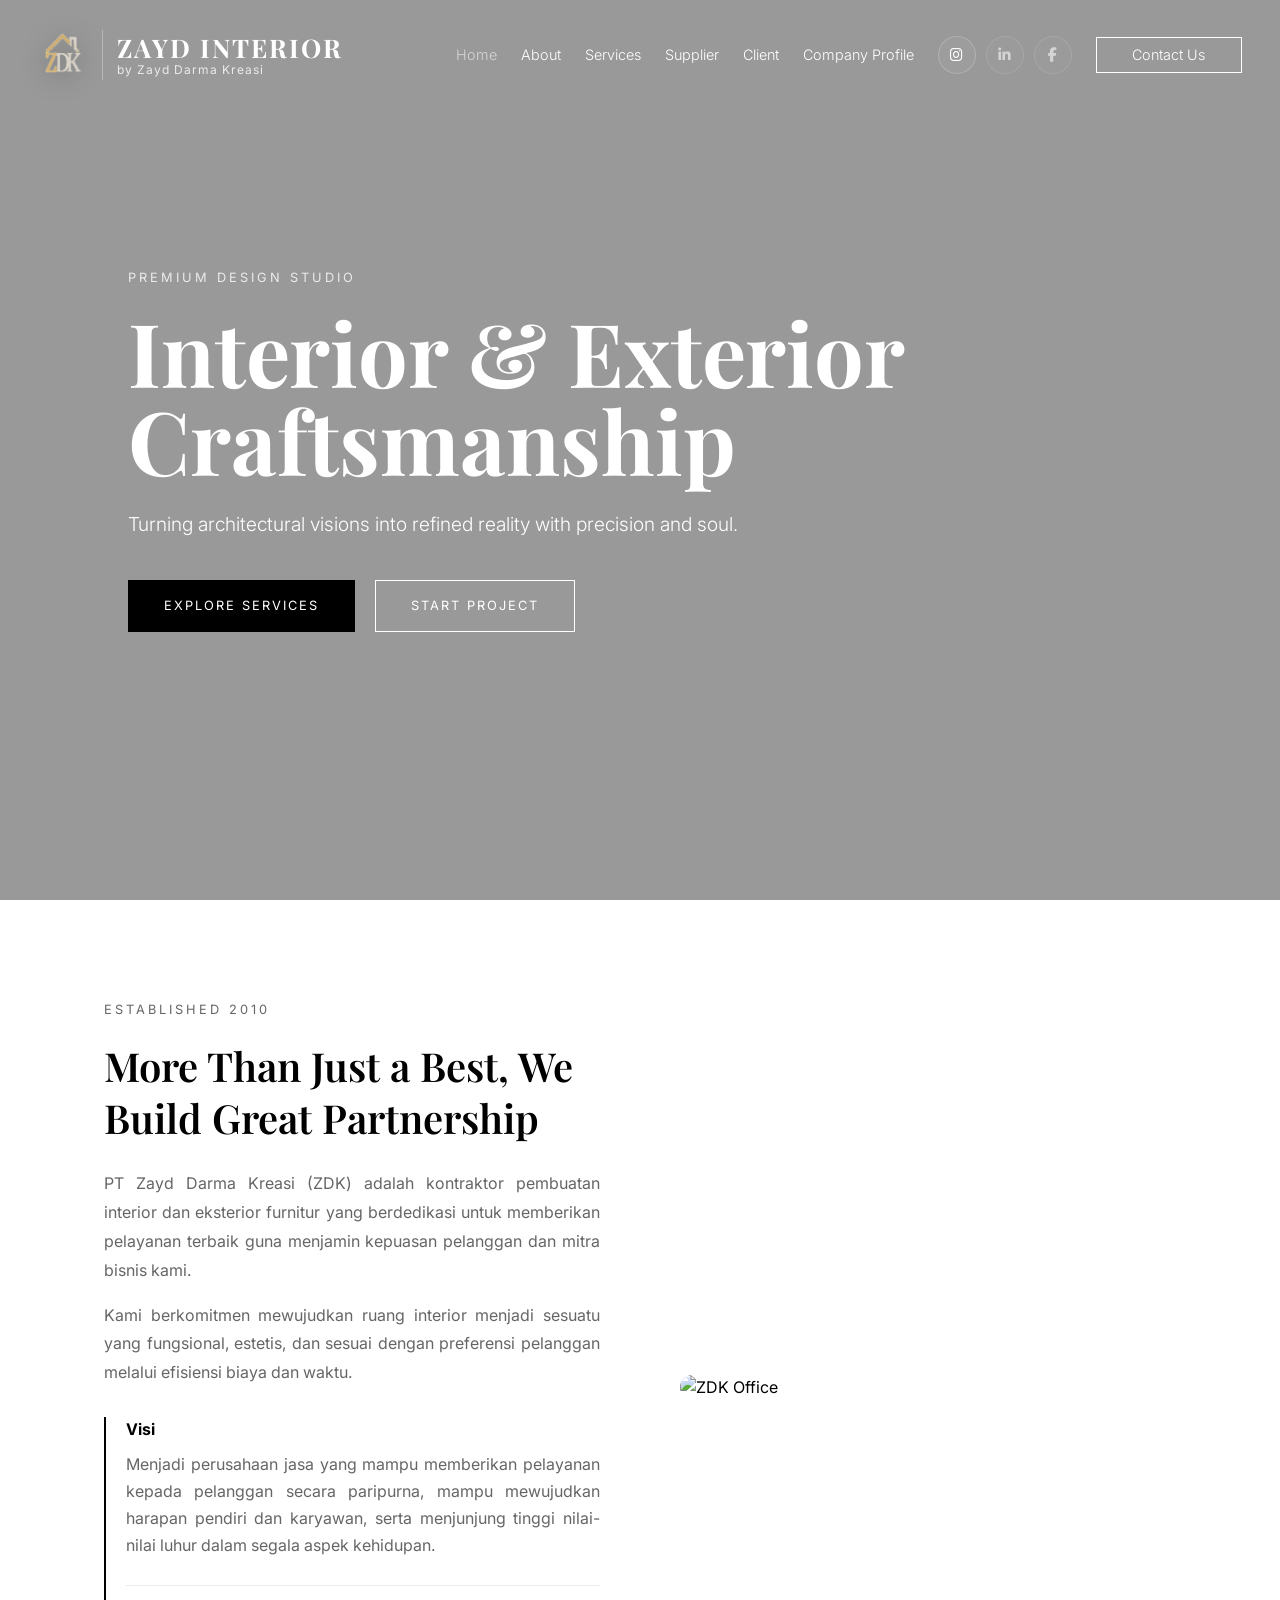
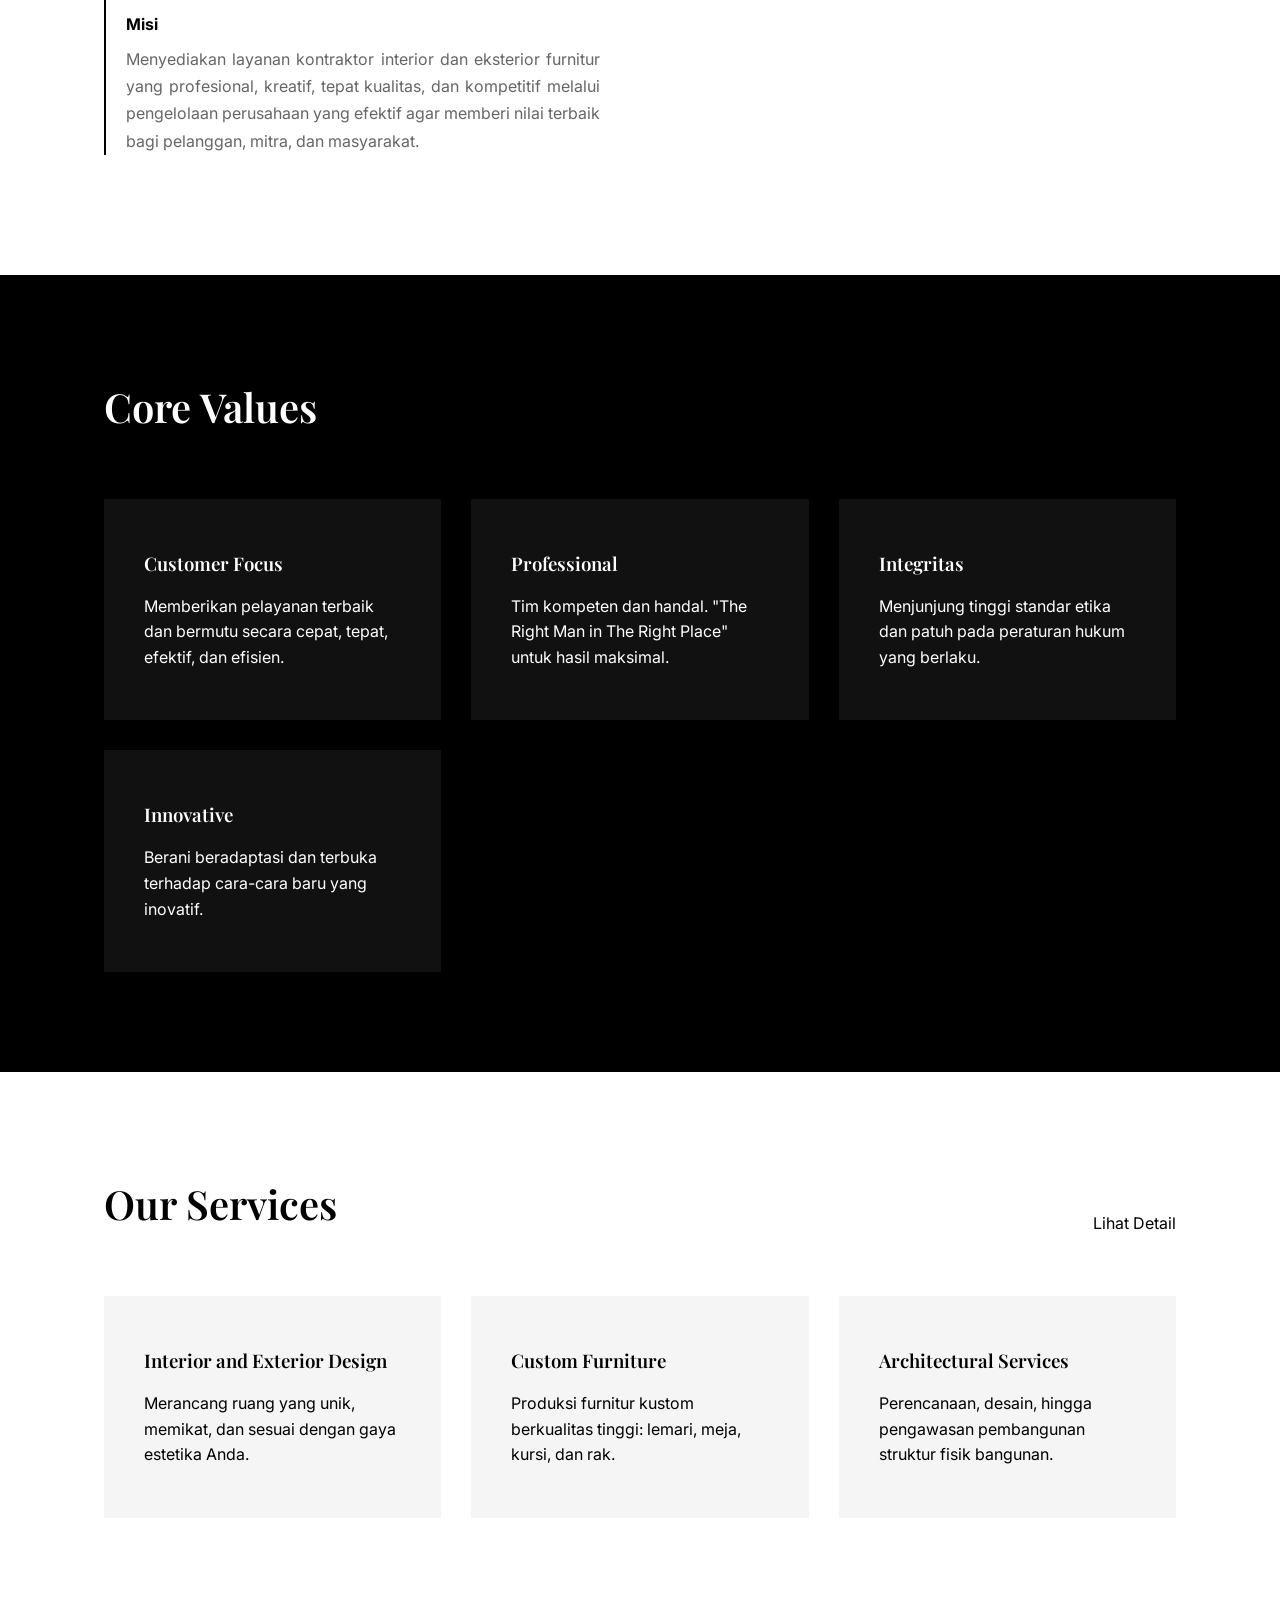
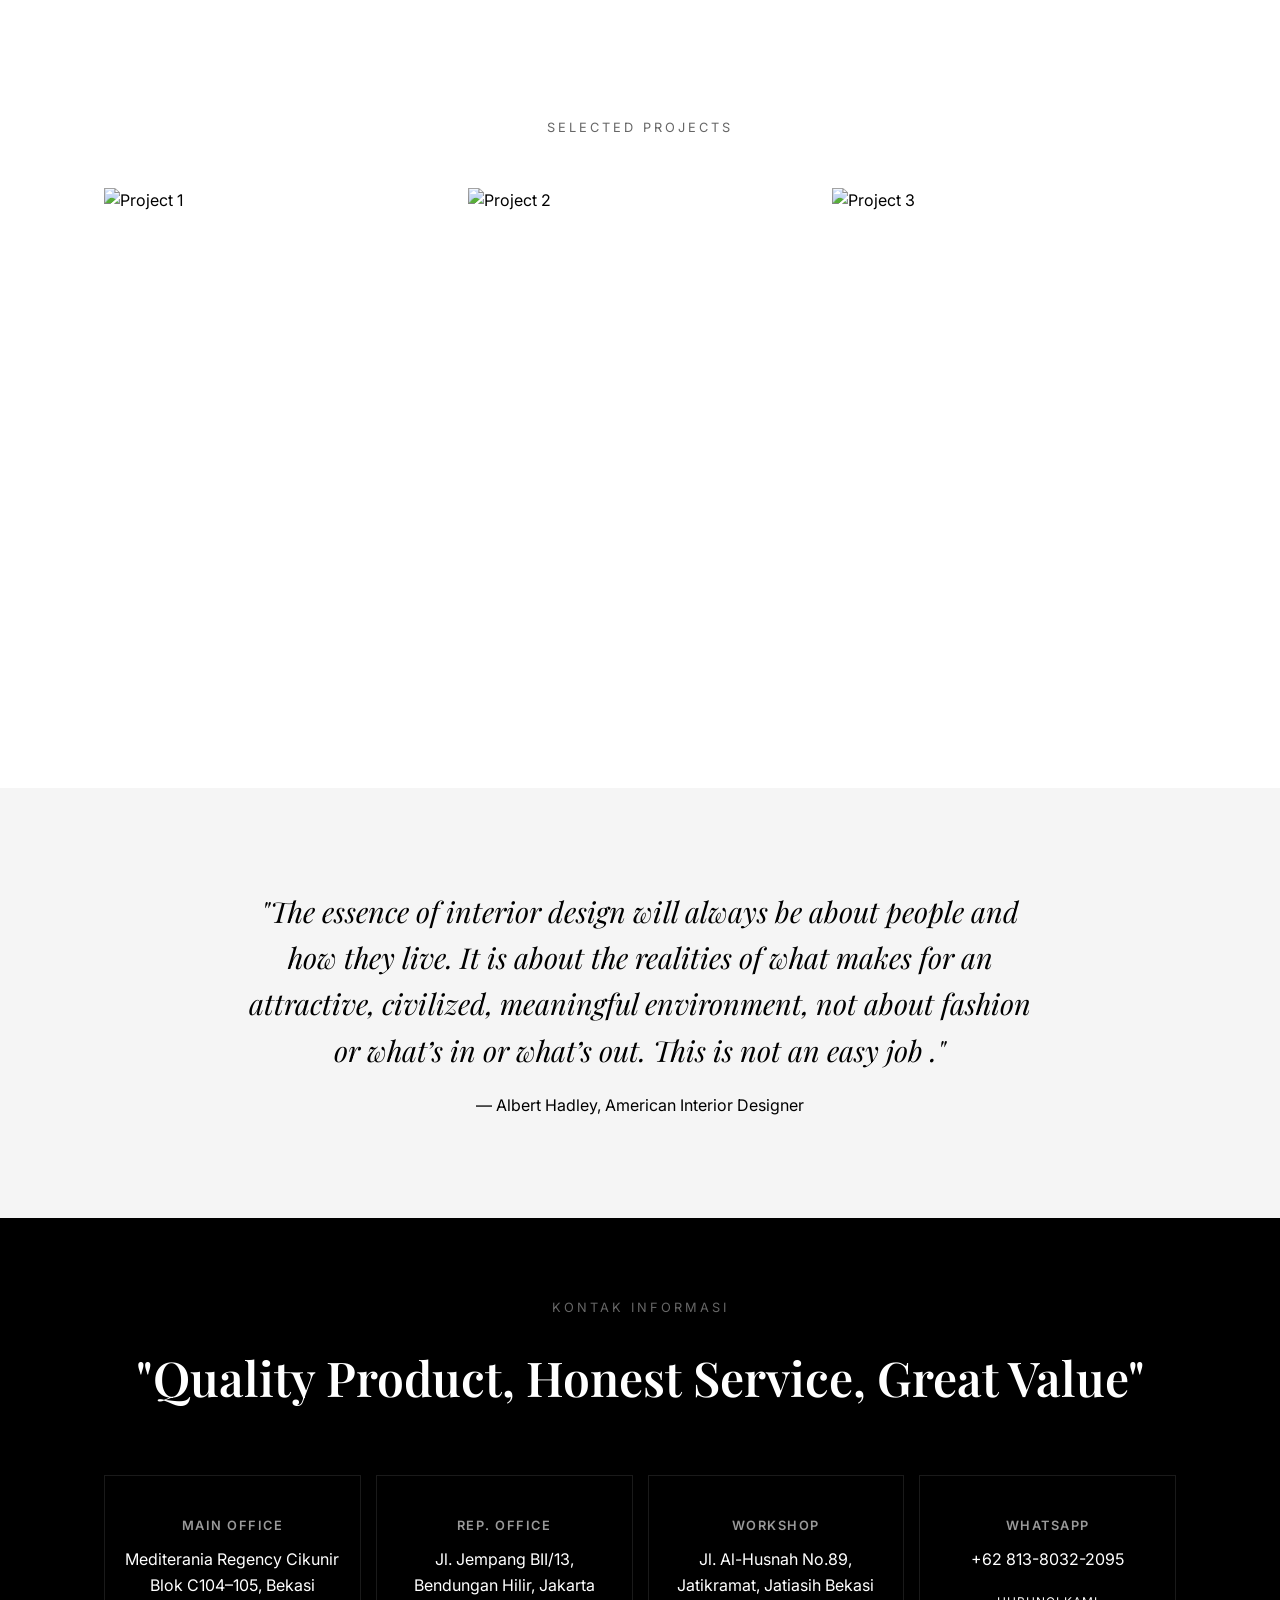
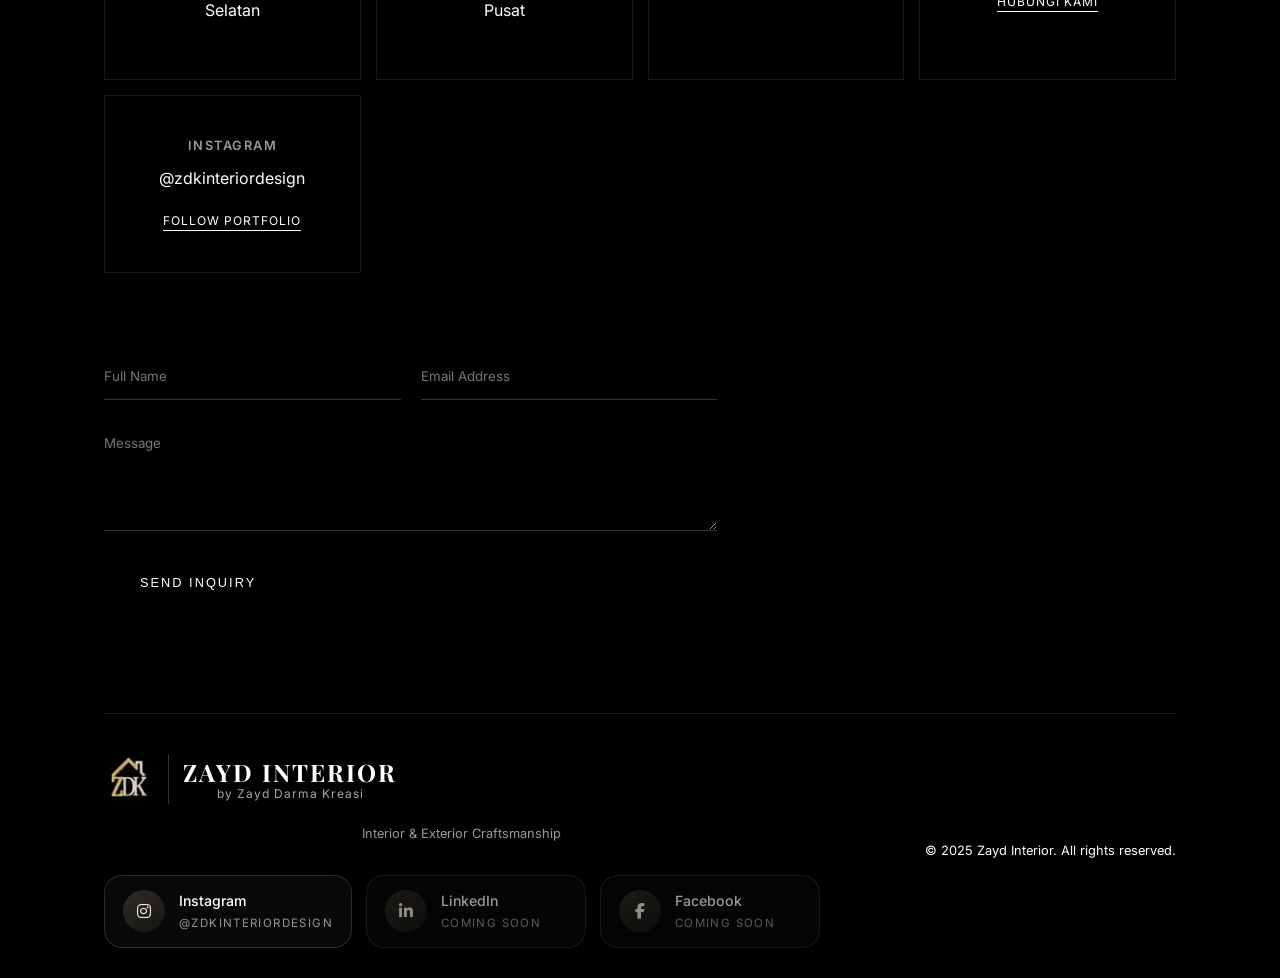
==== commit cede33ea: "Upload Interior v2" ====
--- a/index.html
+++ b/index.html
@@ -28,7 +28,7 @@
                     <span class="brand-subtext">by Zayd Darma Kreasi</span>
                 </div>
             </a>
-            <button class="mobile-toggle" id="mobile-toggle">
+            <button class="mobile-toggle" id="mobile-toggle" type="button" aria-label="Open navigation menu" aria-expanded="false">
             <i data-lucide="menu"></i>
             </button>
             <ul class="nav-links" id="nav-links">
@@ -59,7 +59,7 @@
         <div class="hero-overlay"></div>
         <div class="hero-content reveal">
             <span class="subtitle" style="color: rgba(255,255,255,0.8);">PREMIUM DESIGN STUDIO</span>
-            <h1>Interior dan Exterior<br>Craftsmanship</h1>
+            <h1>Interior & Exterior<br>Craftsmanship</h1>
             <p>Turning architectural visions into refined reality with precision and soul.</p>
             <div class="hero-btns">
                 <a href="services.html" class="btn-primary">Explore Services</a>
@@ -197,8 +197,8 @@
         <div class="container">
             <div class="testimonial-content reveal">
                 <i data-lucide="quote" class="quote-icon"></i>
-                <p class="quote-text">"Aetheria transformed our vision into a reality that exceeded all expectations. Their eye for detail and commitment to minimalism is unparalleled."</p>
-                <span class="author">— Alexander Vane, CEO of Zenith</span>
+                <p class="quote-text">"The essence of interior design will always be about people and how they live. It is about the realities of what makes for an attractive, civilized, meaningful environment, not about fashion or what’s in or what’s out. This is not an easy job    ."</p>
+                <span class="author">— Albert Hadley, American Interior Designer</span>
             </div>
         </div>
     </section>
--- a/style.css
+++ b/style.css
@@ -75,13 +75,15 @@
     transition: var(--transition);
 }
 
-.navbar.solid {
+.navbar.solid,
+.navbar.menu-open {
     background: var(--white);
     padding: 15px 0;
     box-shadow: 0 2px 10px rgba(0,0,0,0.05);
 }
 
-.navbar.solid .nav-links a {
+.navbar.solid .nav-links a,
+.navbar.menu-open .nav-links a {
     color: var(--black);
 }
 
@@ -189,6 +191,18 @@
     border: none;
     color: inherit;
     cursor: pointer;
+    width: 44px;
+    height: 44px;
+    align-items: center;
+    justify-content: center;
+    flex-shrink: 0;
+    border-radius: 999px;
+    z-index: 1002;
+}
+
+.mobile-toggle i {
+    width: 24px;
+    height: 24px;
 }
 
 /* HERO */
@@ -1072,29 +1086,35 @@
     white-space: nowrap;
 }
 
-.navbar.solid .brand-wrapper {
+.navbar.solid .brand-wrapper,
+.navbar.menu-open .brand-wrapper {
     color: var(--black);
 }
 
-.navbar.solid .social-icon-link {
+.navbar.solid .social-icon-link,
+.navbar.menu-open .social-icon-link {
     border-color: rgba(0, 0, 0, 0.12);
     background: rgba(0, 0, 0, 0.02);
 }
 
-.navbar.solid .social-icon-link:hover {
+.navbar.solid .social-icon-link:hover,
+.navbar.menu-open .social-icon-link:hover {
     border-color: rgba(0, 0, 0, 0.24);
     background: rgba(0, 0, 0, 0.05);
 }
 
-.navbar.solid .brand-divider {
+.navbar.solid .brand-divider,
+.navbar.menu-open .brand-divider {
     background-color: rgba(0, 0, 0, 0.1);
 }
 
-.navbar.solid .brand-title {
+.navbar.solid .brand-title,
+.navbar.menu-open .brand-title {
     color: #000000;
 }
 
-.navbar.solid .brand-subtext {
+.navbar.solid .brand-subtext,
+.navbar.menu-open .brand-subtext {
     color: #666666;
 }
 
@@ -1144,35 +1164,109 @@
         grid-template-columns: 1fr;
         gap: 40px;
     }
+    .navbar,
+    .navbar.solid,
+    .navbar.menu-open {
+        padding: 12px 0;
+    }
+    .nav-container {
+        gap: 12px;
+        padding: 0 16px;
+    }
+    .nav-links {
+        display: none;
+        position: fixed;
+        top: 78px;
+        left: 16px;
+        right: 16px;
+        z-index: 1001;
+        flex-direction: column;
+        align-items: stretch;
+        justify-content: flex-start;
+        gap: 12px;
+        padding: 18px;
+        max-height: calc(100svh - 96px);
+        overflow-y: auto;
+        background: rgba(255, 255, 255, 0.98);
+        border: 1px solid rgba(0, 0, 0, 0.08);
+        border-radius: 24px;
+        box-shadow: 0 18px 40px rgba(0, 0, 0, 0.12);
+        backdrop-filter: blur(18px);
+    }
+    .nav-links.is-open {
+        display: flex;
+    }
     .nav-links li {
-        margin: 15px 0;
+        margin: 0;
+        width: 100%;
     }
     .nav-icon-link {
         justify-content: center;
         padding: 10px;
     }
     .service-row.reverse { direction: ltr; }
-    .hero-content { margin-left: 5%; }
-    .nav-links { display: none; } /* Simplified for demo, can add JS mobile menu */
-    .mobile-toggle { display: block; }
+    .hero {
+        min-height: 100svh;
+        align-items: flex-end;
+        padding: 0 0 56px;
+    }
+    .hero-content {
+        margin: 0 5%;
+        max-width: none;
+    }
+    .hero h1 {
+        font-size: clamp(2.8rem, 15vw, 4.8rem);
+    }
+    .hero p {
+        font-size: 1rem;
+        margin-bottom: 28px;
+    }
+    .hero-btns {
+        flex-direction: column;
+        align-items: flex-start;
+    }
+    .mobile-toggle { display: inline-flex; }
+    .nav-links a,
+    .navbar.solid .nav-links a,
+    .navbar.menu-open .nav-links a {
+        color: var(--black);
+        font-size: 1rem;
+    }
     .social-nav {
         justify-content: center;
         width: 100%;
+        border-top: 1px solid rgba(0, 0, 0, 0.08);
+        margin-top: 4px;
+        padding-top: 14px;
     }
     .social-badge-link {
         width: 100%;
         min-width: 0;
     }
+    .contact-btn {
+        width: 100%;
+        min-width: 0;
+    }
     .brand-title {
-        font-size: 1.2rem;
-        letter-spacing: 1.5px;
+        font-size: clamp(1rem, 5vw, 1.25rem);
+        letter-spacing: 1px;
     }
     .brand-subtext {
-        font-size: 0.65rem;
+        font-size: 0.58rem;
+        letter-spacing: 0.08em;
     }
     .brand-mark {
-        width: 42px;
-        height: 42px;
-        flex-basis: 42px;
-    }
-}
+        width: 40px;
+        height: 40px;
+        flex-basis: 40px;
+    }
+    .brand-divider {
+        min-height: 34px;
+    }
+    .footer-bottom {
+        flex-direction: column;
+        align-items: flex-start;
+        gap: 24px;
+        text-align: left;
+    }
+}
